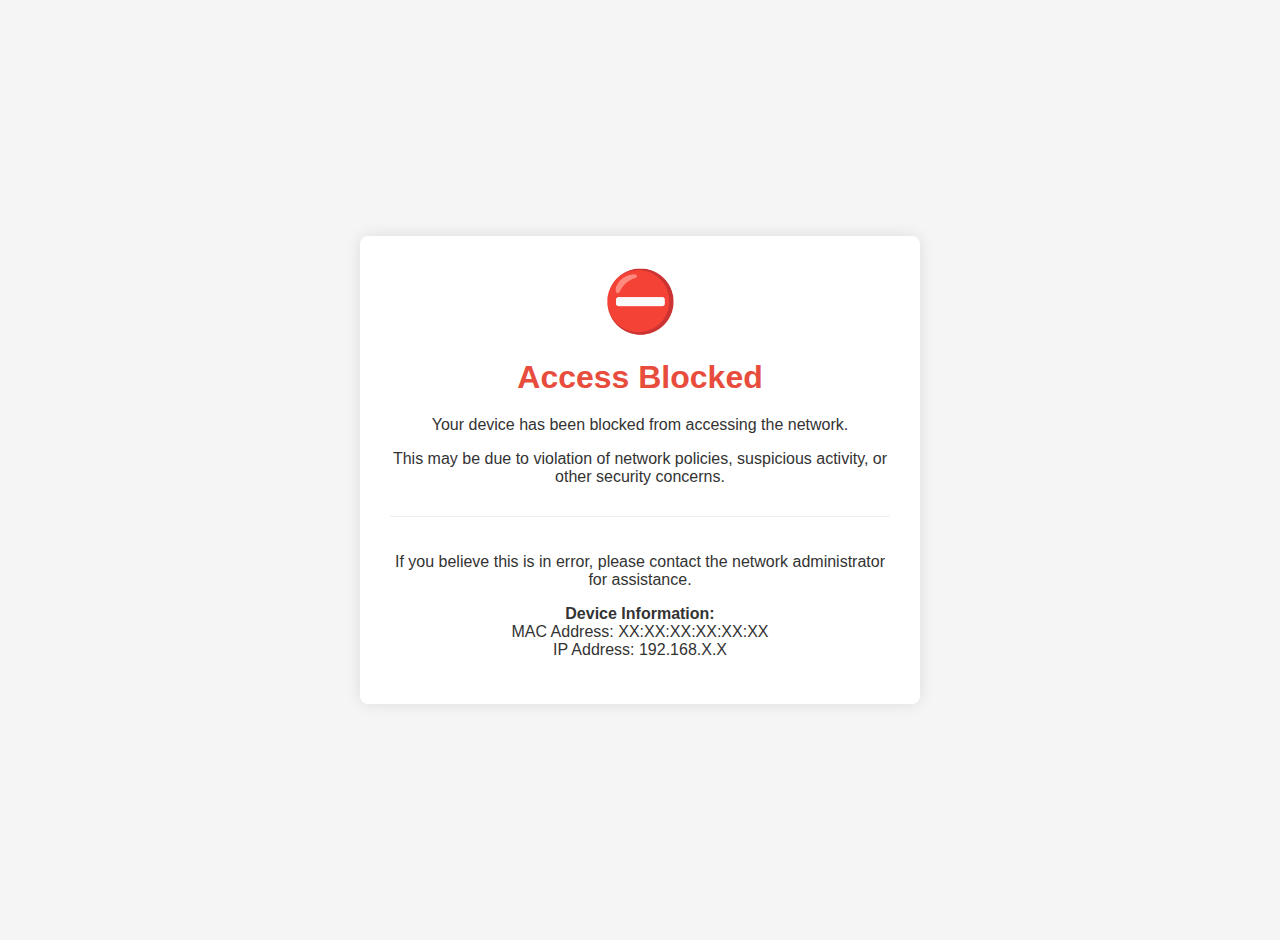
==== src/server/templates/blocked.html @ 2b156ed6 "Fix admin dashboard access" ====
<!DOCTYPE html>
<html lang="en">
<head>
    <meta charset="UTF-8">
    <meta name="viewport" content="width=device-width, initial-scale=1.0">
    <title>Access Blocked - Piso WiFi Fortress</title>
    <style>
        body {
            font-family: Arial, sans-serif;
            background-color: #f5f5f5;
            margin: 0;
            padding: 20px;
            display: flex;
            justify-content: center;
            align-items: center;
            min-height: 100vh;
            color: #333;
        }
        .blocked-container {
            background: white;
            padding: 30px;
            border-radius: 8px;
            box-shadow: 0 0 15px rgba(0,0,0,0.1);
            width: 100%;
            max-width: 500px;
            text-align: center;
        }
        h1 {
            color: #e74c3c;
            margin-bottom: 20px;
        }
        .icon {
            font-size: 60px;
            color: #e74c3c;
            margin-bottom: 20px;
        }
        p {
            margin-bottom: 15px;
            font-size: 16px;
        }
        .contact {
            margin-top: 30px;
            padding-top: 20px;
            border-top: 1px solid #eee;
        }
    </style>
</head>
<body>
    <div class="blocked-container">
        <div class="icon">⛔</div>
        <h1>Access Blocked</h1>
        <p>Your device has been blocked from accessing the network.</p>
        <p>This may be due to violation of network policies, suspicious activity, or other security concerns.</p>
        <div class="contact">
            <p>If you believe this is in error, please contact the network administrator for assistance.</p>
            <p><strong>Device Information:</strong><br>
            MAC Address: <span id="mac-address">---</span><br>
            IP Address: <span id="ip-address">---</span></p>
        </div>
    </div>
    
    <script>
        // This would normally be populated server-side
        // For privacy reasons, we're not showing the actual MAC/IP here
        document.getElementById('mac-address').textContent = "XX:XX:XX:XX:XX:XX";
        document.getElementById('ip-address').textContent = "192.168.X.X";
    </script>
</body>
</html>
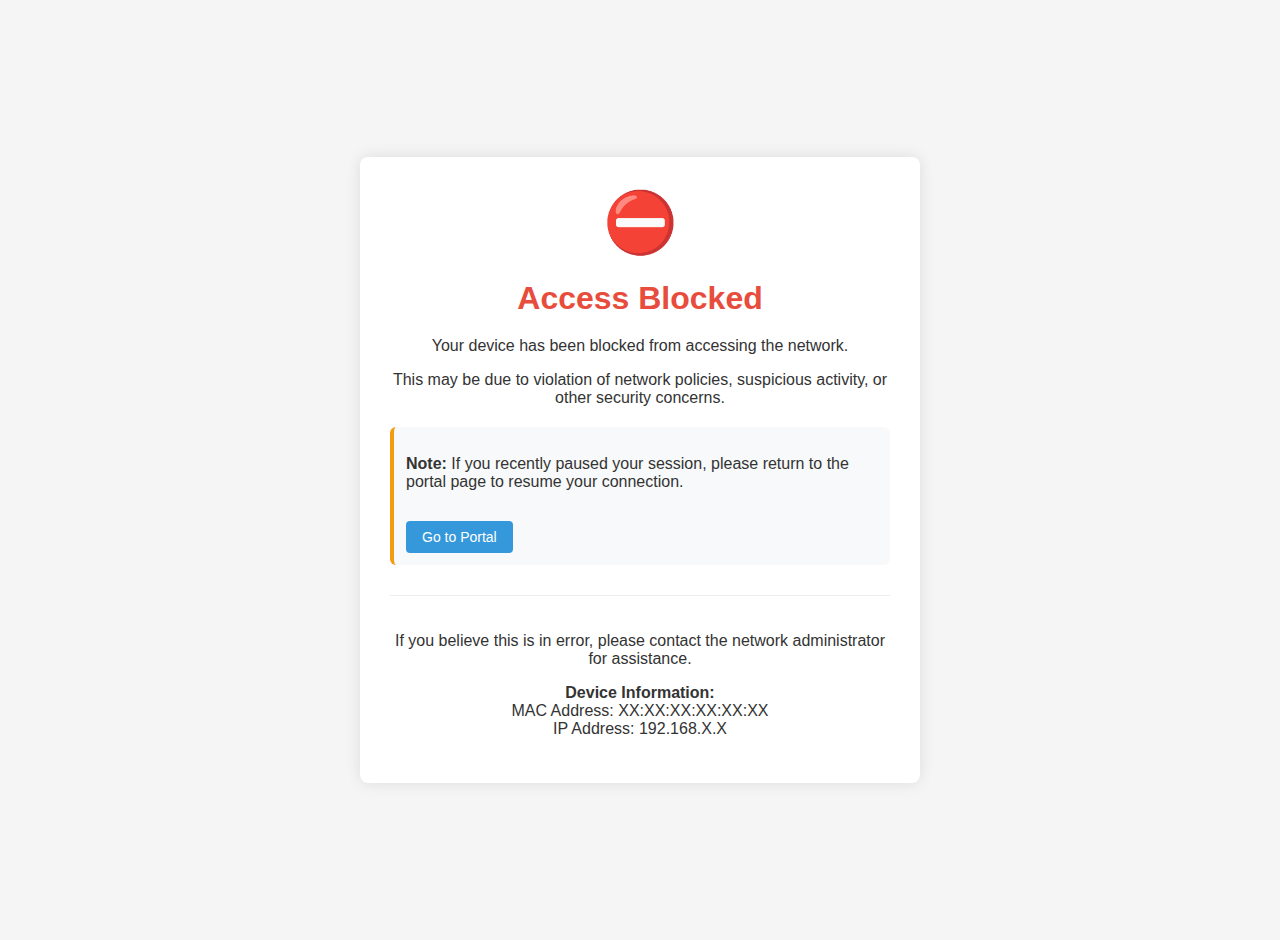
==== commit 4af47bd2: "Add pause/resume session feature" ====
--- a/src/server/templates/blocked.html
+++ b/src/server/templates/blocked.html
@@ -39,10 +39,29 @@
             margin-bottom: 15px;
             font-size: 16px;
         }
+        .note {
+            margin-top: 20px;
+            padding: 12px;
+            background-color: #f8f9fa;
+            border-radius: 6px;
+            border-left: 4px solid #f39c12;
+            text-align: left;
+            font-size: 14px;
+        }
         .contact {
             margin-top: 30px;
             padding-top: 20px;
             border-top: 1px solid #eee;
+        }
+        .resume-link {
+            display: inline-block;
+            background-color: #3498db;
+            color: white;
+            padding: 8px 16px;
+            border-radius: 4px;
+            text-decoration: none;
+            margin-top: 15px;
+            font-size: 14px;
         }
     </style>
 </head>
@@ -52,6 +71,12 @@
         <h1>Access Blocked</h1>
         <p>Your device has been blocked from accessing the network.</p>
         <p>This may be due to violation of network policies, suspicious activity, or other security concerns.</p>
+        
+        <div class="note">
+            <p><strong>Note:</strong> If you recently paused your session, please return to the portal page to resume your connection.</p>
+            <a href="/" class="resume-link">Go to Portal</a>
+        </div>
+        
         <div class="contact">
             <p>If you believe this is in error, please contact the network administrator for assistance.</p>
             <p><strong>Device Information:</strong><br>
